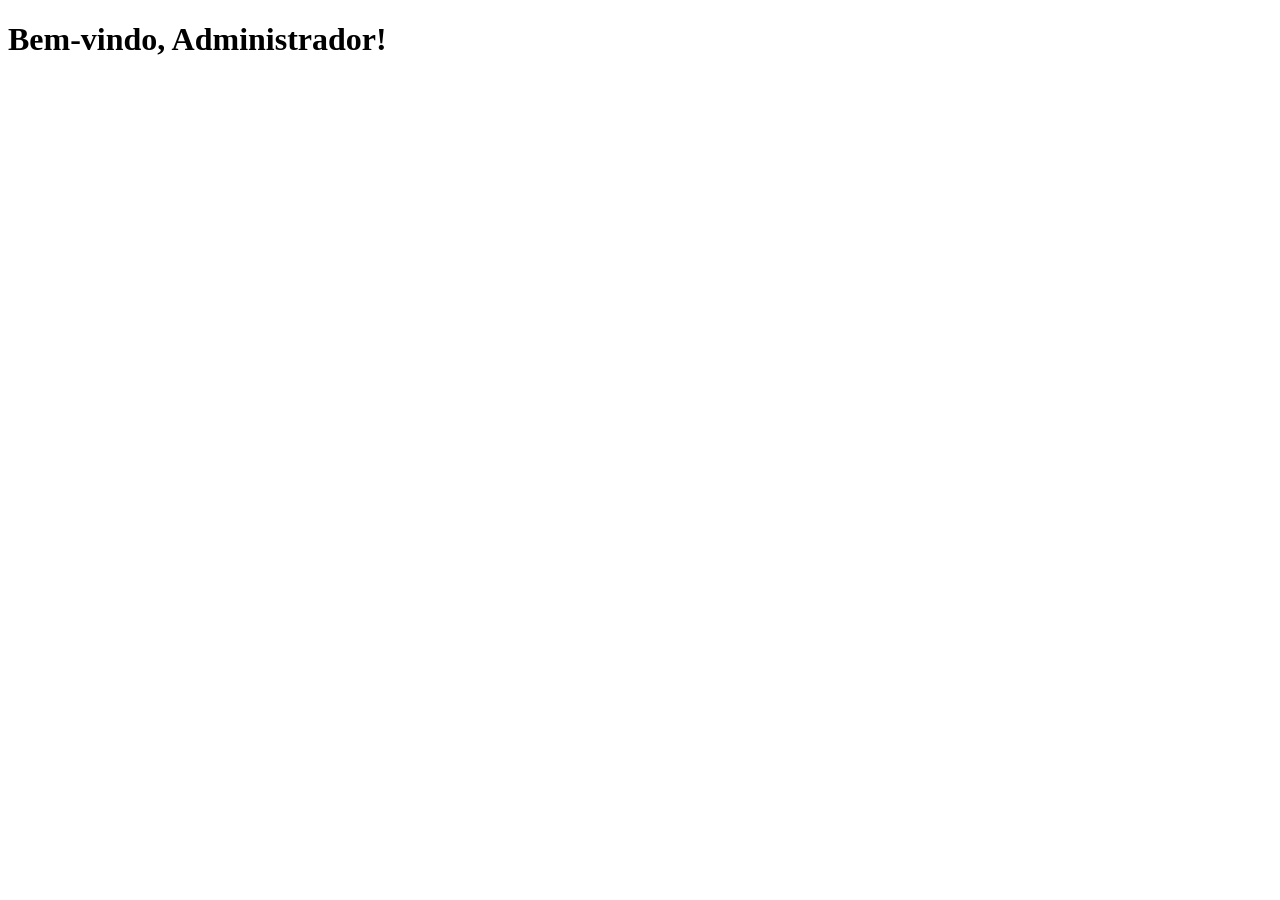
==== admin.html @ da20b6e7 "Atualiza com favicon e login funcional" ====
<!DOCTYPE html>
<html lang="pt-BR">
<head>
    <meta charset="UTF-8">
    <title>Painel FREEGOAT</title>
    <link rel="icon" type="image/x-icon" href="favicon.ico">
</head>
<body>
    <h1>Bem-vindo, Administrador!</h1>
</body>
</html>
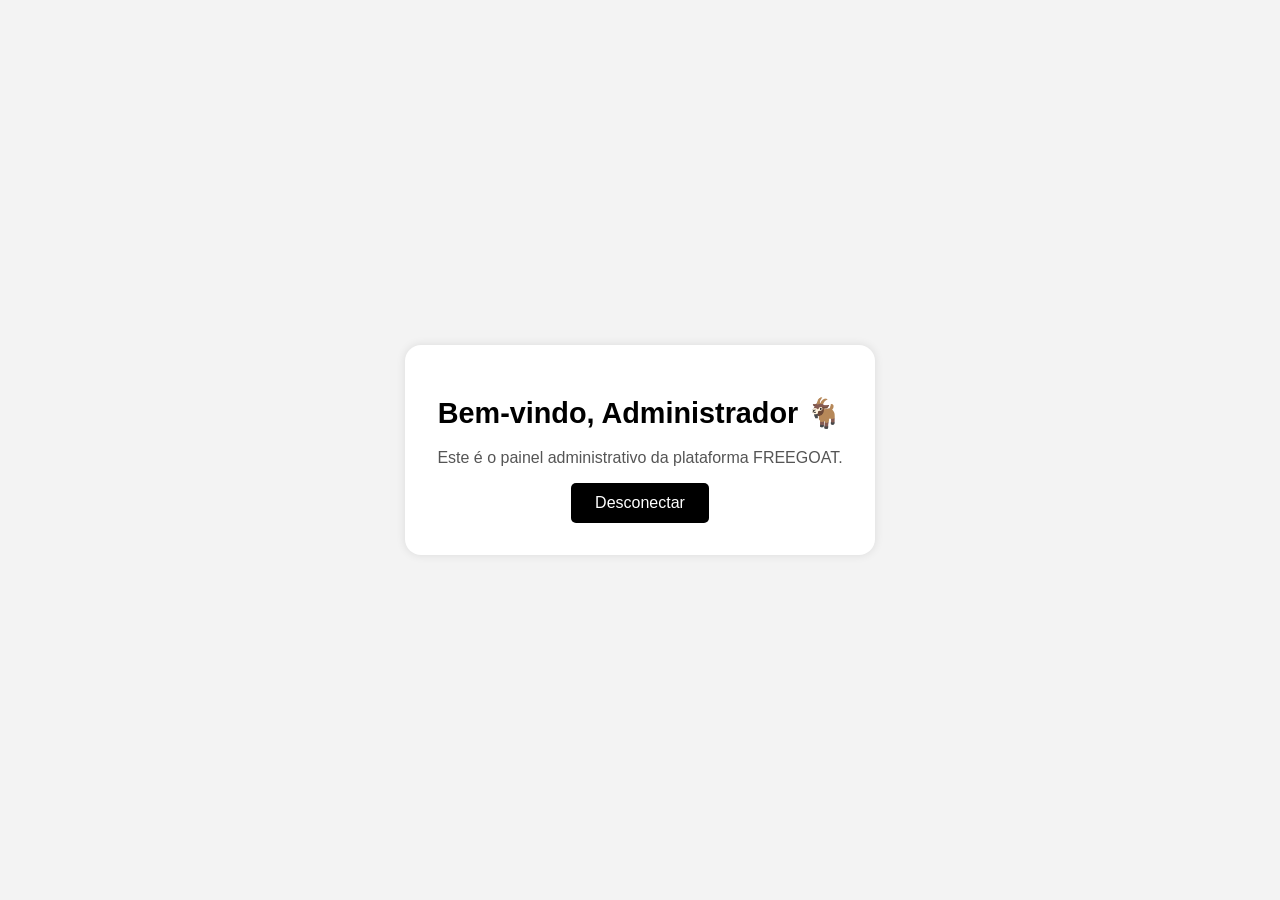
==== commit bbb939bd: "Atualiza painel admin com design profissional e login seguro" ====
--- a/admin.html
+++ b/admin.html
@@ -1,12 +1,75 @@
-
 <!DOCTYPE html>
-<html lang="pt-BR">
+<html lang="pt-br">
 <head>
-    <meta charset="UTF-8">
-    <title>Painel FREEGOAT</title>
-    <link rel="icon" type="image/x-icon" href="favicon.ico">
+  <meta charset="UTF-8" />
+  <meta name="viewport" content="width=device-width, initial-scale=1.0"/>
+  <title>FREEGOAT Admin</title>
+  <link rel="icon" type="image/x-icon" href="favicon.ico" />
+  <style>
+    body {
+      font-family: sans-serif;
+      background-color: #f3f3f3;
+      margin: 0;
+      padding: 0;
+      display: flex;
+      flex-direction: column;
+      align-items: center;
+      justify-content: center;
+      height: 100vh;
+    }
+    .card {
+      background: white;
+      padding: 2rem;
+      border-radius: 1rem;
+      box-shadow: 0 0 10px rgba(0,0,0,0.1);
+      text-align: center;
+    }
+    h1 {
+      font-size: 1.8rem;
+    }
+    p {
+      color: #555;
+    }
+    button {
+      background-color: black;
+      color: white;
+      padding: 0.7rem 1.5rem;
+      border: none;
+      border-radius: 5px;
+      font-size: 1rem;
+      cursor: pointer;
+    }
+    button:hover {
+      background-color: #333;
+    }
+  </style>
 </head>
 <body>
-    <h1>Bem-vindo, Administrador!</h1>
+  <div class="card">
+    <h1>Bem-vindo, Administrador 🐐</h1>
+    <p>Este é o painel administrativo da plataforma FREEGOAT.</p>
+    <button onclick="logout()">Desconectar</button>
+  </div>
+
+  <script>
+    function logout() {
+      localStorage.removeItem("wallet");
+      window.location.href = "index.html";
+    }
+
+    window.addEventListener("DOMContentLoaded", async () => {
+      const wallet = localStorage.getItem("wallet");
+      const res = await fetch("https://freegoat-backend.onrender.com/adminLogin", {
+        method: "POST",
+        headers: { "Content-Type": "application/json" },
+        body: JSON.stringify({ wallet }),
+      });
+      const data = await res.json();
+      if (!data.success) {
+        alert("Acesso não autorizado.");
+        window.location.href = "index.html";
+      }
+    });
+  </script>
 </body>
-</html>
+</html>
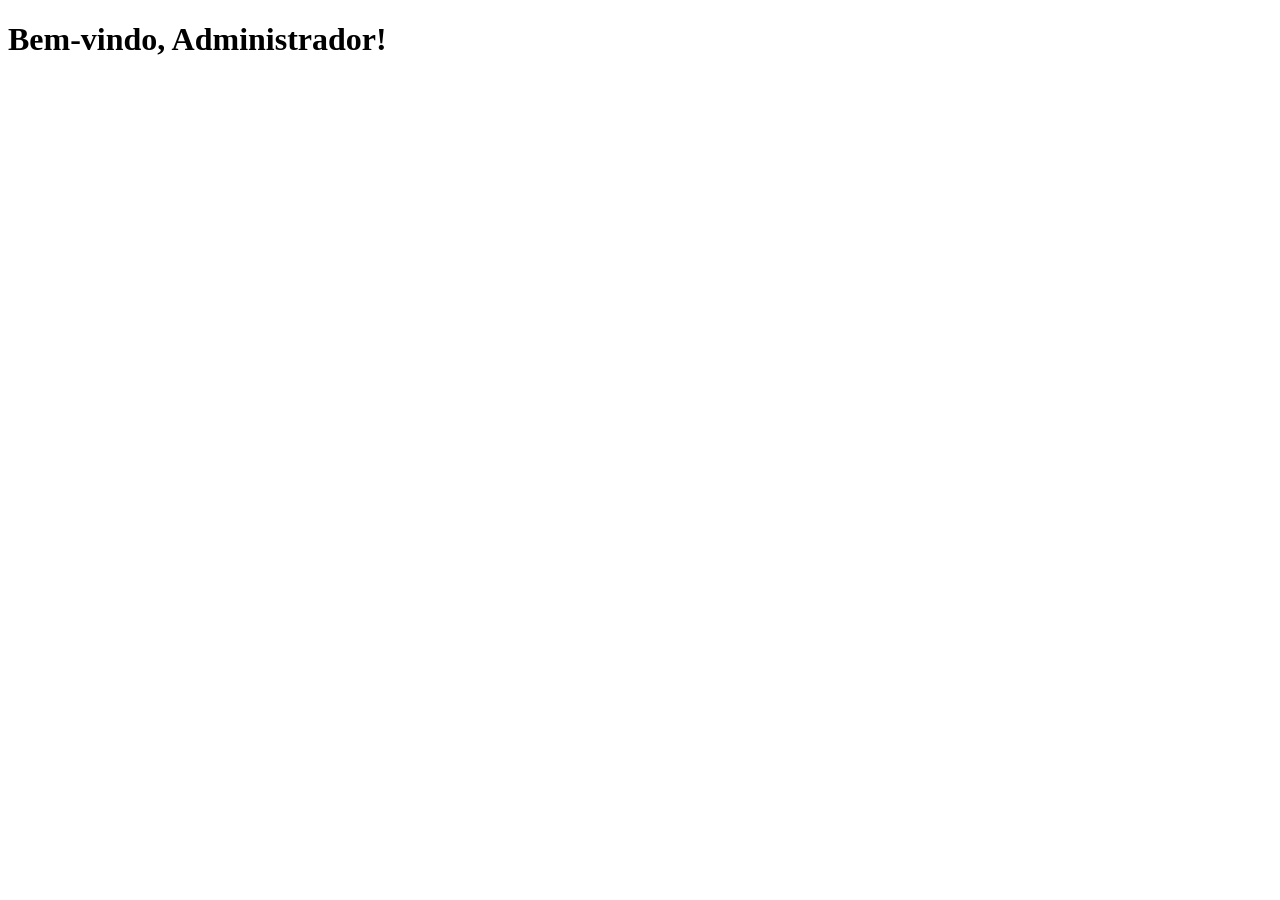
==== commit ca793791: "Publica versão segura com login obrigatório e layout aprimorado" ====
--- a/admin.html
+++ b/admin.html
@@ -1,75 +1,12 @@
+
 <!DOCTYPE html>
-<html lang="pt-br">
+<html lang="pt-BR">
 <head>
-  <meta charset="UTF-8" />
-  <meta name="viewport" content="width=device-width, initial-scale=1.0"/>
-  <title>FREEGOAT Admin</title>
-  <link rel="icon" type="image/x-icon" href="favicon.ico" />
-  <style>
-    body {
-      font-family: sans-serif;
-      background-color: #f3f3f3;
-      margin: 0;
-      padding: 0;
-      display: flex;
-      flex-direction: column;
-      align-items: center;
-      justify-content: center;
-      height: 100vh;
-    }
-    .card {
-      background: white;
-      padding: 2rem;
-      border-radius: 1rem;
-      box-shadow: 0 0 10px rgba(0,0,0,0.1);
-      text-align: center;
-    }
-    h1 {
-      font-size: 1.8rem;
-    }
-    p {
-      color: #555;
-    }
-    button {
-      background-color: black;
-      color: white;
-      padding: 0.7rem 1.5rem;
-      border: none;
-      border-radius: 5px;
-      font-size: 1rem;
-      cursor: pointer;
-    }
-    button:hover {
-      background-color: #333;
-    }
-  </style>
+    <meta charset="UTF-8">
+    <title>Painel FREEGOAT</title>
+    <link rel="icon" type="image/x-icon" href="favicon.ico">
 </head>
 <body>
-  <div class="card">
-    <h1>Bem-vindo, Administrador 🐐</h1>
-    <p>Este é o painel administrativo da plataforma FREEGOAT.</p>
-    <button onclick="logout()">Desconectar</button>
-  </div>
-
-  <script>
-    function logout() {
-      localStorage.removeItem("wallet");
-      window.location.href = "index.html";
-    }
-
-    window.addEventListener("DOMContentLoaded", async () => {
-      const wallet = localStorage.getItem("wallet");
-      const res = await fetch("https://freegoat-backend.onrender.com/adminLogin", {
-        method: "POST",
-        headers: { "Content-Type": "application/json" },
-        body: JSON.stringify({ wallet }),
-      });
-      const data = await res.json();
-      if (!data.success) {
-        alert("Acesso não autorizado.");
-        window.location.href = "index.html";
-      }
-    });
-  </script>
+    <h1>Bem-vindo, Administrador!</h1>
 </body>
-</html>+</html>
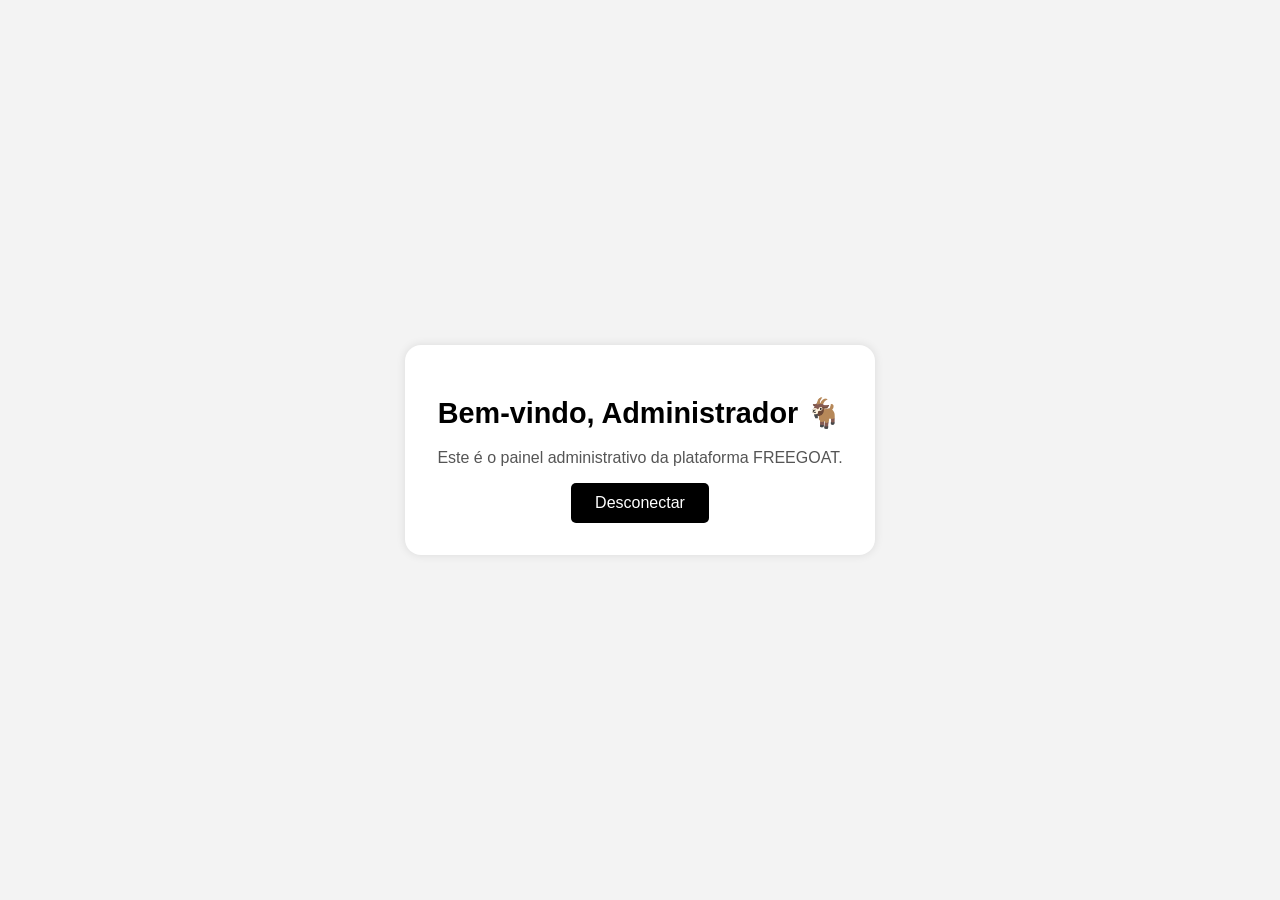
==== commit 94723332: "Publica versão final com design ajustado e login seguro" ====
--- a/admin.html
+++ b/admin.html
@@ -1,12 +1,75 @@
-
 <!DOCTYPE html>
-<html lang="pt-BR">
+<html lang="pt-br">
 <head>
-    <meta charset="UTF-8">
-    <title>Painel FREEGOAT</title>
-    <link rel="icon" type="image/x-icon" href="favicon.ico">
+  <meta charset="UTF-8" />
+  <meta name="viewport" content="width=device-width, initial-scale=1.0"/>
+  <title>FREEGOAT Admin</title>
+  <link rel="icon" type="image/x-icon" href="favicon.ico" />
+  <style>
+    body {
+      font-family: sans-serif;
+      background-color: #f3f3f3;
+      margin: 0;
+      padding: 0;
+      display: flex;
+      flex-direction: column;
+      align-items: center;
+      justify-content: center;
+      height: 100vh;
+    }
+    .card {
+      background: white;
+      padding: 2rem;
+      border-radius: 1rem;
+      box-shadow: 0 0 10px rgba(0,0,0,0.1);
+      text-align: center;
+    }
+    h1 {
+      font-size: 1.8rem;
+    }
+    p {
+      color: #555;
+    }
+    button {
+      background-color: black;
+      color: white;
+      padding: 0.7rem 1.5rem;
+      border: none;
+      border-radius: 5px;
+      font-size: 1rem;
+      cursor: pointer;
+    }
+    button:hover {
+      background-color: #333;
+    }
+  </style>
 </head>
 <body>
-    <h1>Bem-vindo, Administrador!</h1>
+  <div class="card">
+    <h1>Bem-vindo, Administrador 🐐</h1>
+    <p>Este é o painel administrativo da plataforma FREEGOAT.</p>
+    <button onclick="logout()">Desconectar</button>
+  </div>
+
+  <script>
+    function logout() {
+      localStorage.removeItem("wallet");
+      window.location.href = "index.html";
+    }
+
+    window.addEventListener("DOMContentLoaded", async () => {
+      const wallet = localStorage.getItem("wallet");
+      const res = await fetch("https://freegoat-backend.onrender.com/adminLogin", {
+        method: "POST",
+        headers: { "Content-Type": "application/json" },
+        body: JSON.stringify({ wallet }),
+      });
+      const data = await res.json();
+      if (!data.success) {
+        alert("Acesso não autorizado.");
+        window.location.href = "index.html";
+      }
+    });
+  </script>
 </body>
-</html>
+</html>
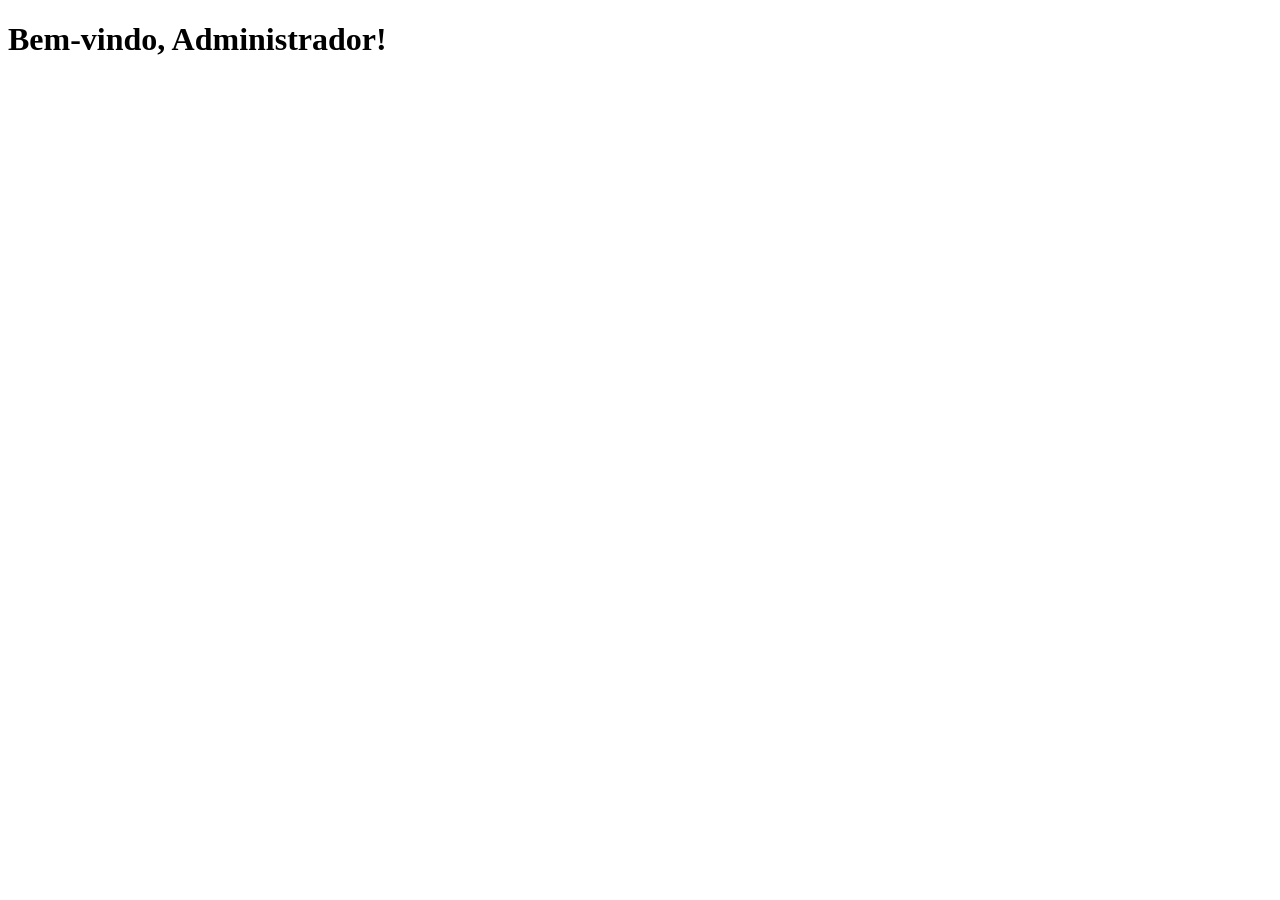
==== commit 668a2336: "Publica versão final com design ajustado e login seguro" ====
--- a/admin.html
+++ b/admin.html
@@ -1,75 +1,12 @@
+
 <!DOCTYPE html>
-<html lang="pt-br">
+<html lang="pt-BR">
 <head>
-  <meta charset="UTF-8" />
-  <meta name="viewport" content="width=device-width, initial-scale=1.0"/>
-  <title>FREEGOAT Admin</title>
-  <link rel="icon" type="image/x-icon" href="favicon.ico" />
-  <style>
-    body {
-      font-family: sans-serif;
-      background-color: #f3f3f3;
-      margin: 0;
-      padding: 0;
-      display: flex;
-      flex-direction: column;
-      align-items: center;
-      justify-content: center;
-      height: 100vh;
-    }
-    .card {
-      background: white;
-      padding: 2rem;
-      border-radius: 1rem;
-      box-shadow: 0 0 10px rgba(0,0,0,0.1);
-      text-align: center;
-    }
-    h1 {
-      font-size: 1.8rem;
-    }
-    p {
-      color: #555;
-    }
-    button {
-      background-color: black;
-      color: white;
-      padding: 0.7rem 1.5rem;
-      border: none;
-      border-radius: 5px;
-      font-size: 1rem;
-      cursor: pointer;
-    }
-    button:hover {
-      background-color: #333;
-    }
-  </style>
+    <meta charset="UTF-8">
+    <title>Painel FREEGOAT</title>
+    <link rel="icon" type="image/x-icon" href="favicon.ico">
 </head>
 <body>
-  <div class="card">
-    <h1>Bem-vindo, Administrador 🐐</h1>
-    <p>Este é o painel administrativo da plataforma FREEGOAT.</p>
-    <button onclick="logout()">Desconectar</button>
-  </div>
-
-  <script>
-    function logout() {
-      localStorage.removeItem("wallet");
-      window.location.href = "index.html";
-    }
-
-    window.addEventListener("DOMContentLoaded", async () => {
-      const wallet = localStorage.getItem("wallet");
-      const res = await fetch("https://freegoat-backend.onrender.com/adminLogin", {
-        method: "POST",
-        headers: { "Content-Type": "application/json" },
-        body: JSON.stringify({ wallet }),
-      });
-      const data = await res.json();
-      if (!data.success) {
-        alert("Acesso não autorizado.");
-        window.location.href = "index.html";
-      }
-    });
-  </script>
+    <h1>Bem-vindo, Administrador!</h1>
 </body>
-</html>+</html>
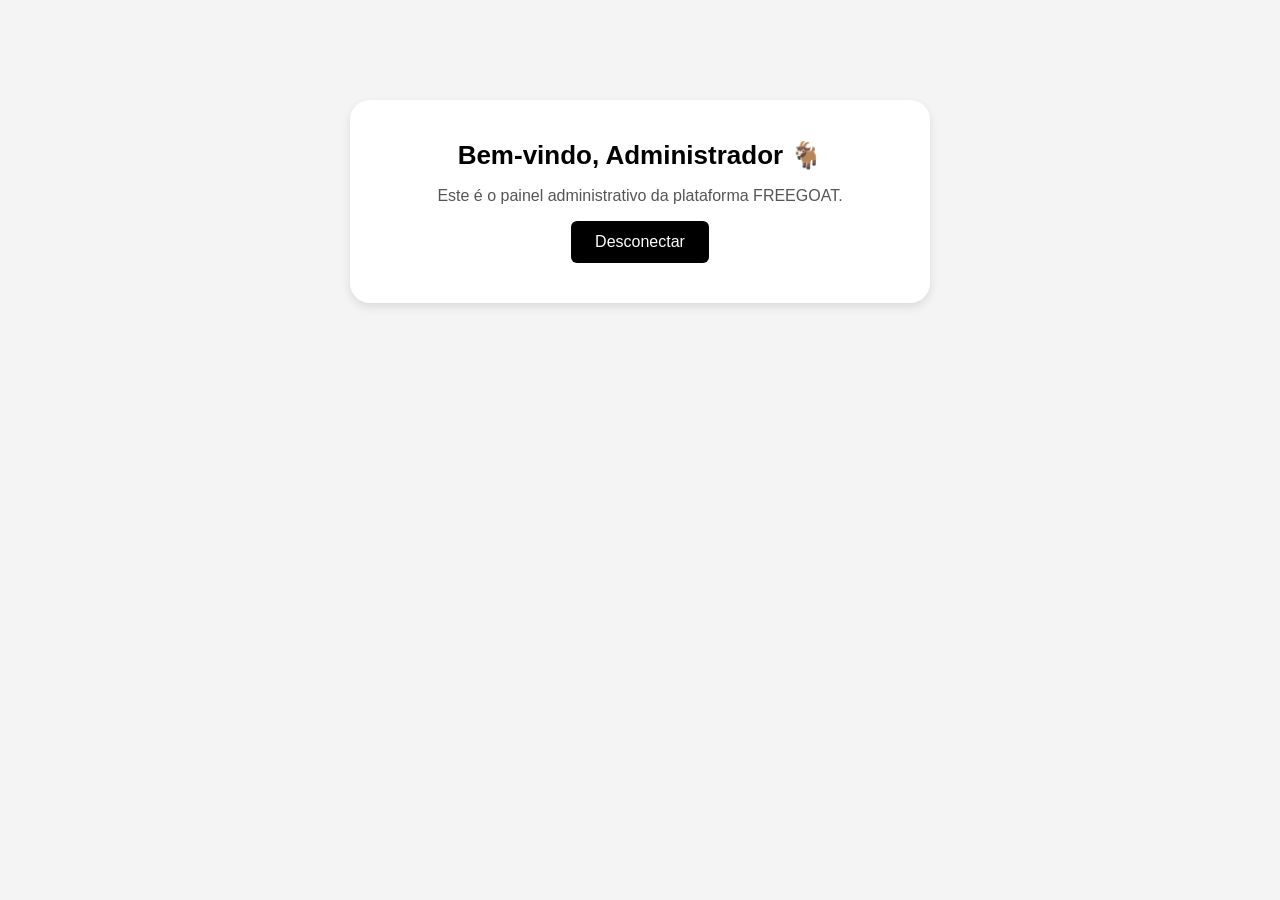
==== commit e4f38584: "Atualiza painel com login seguro" ====
--- a/admin.html
+++ b/admin.html
@@ -1,12 +1,56 @@
-
 <!DOCTYPE html>
 <html lang="pt-BR">
 <head>
-    <meta charset="UTF-8">
-    <title>Painel FREEGOAT</title>
-    <link rel="icon" type="image/x-icon" href="favicon.ico">
+  <meta charset="UTF-8" />
+  <meta name="viewport" content="width=device-width, initial-scale=1.0" />
+  <title>Admin - FREEGOAT</title>
+  <link rel="icon" href="favicon.ico" type="image/x-icon" />
+  <style>
+    body {
+      margin: 0;
+      padding: 0;
+      background-color: #f4f4f4;
+      font-family: Arial, sans-serif;
+    }
+    .container {
+      max-width: 500px;
+      margin: 100px auto;
+      padding: 40px;
+      background-color: white;
+      border-radius: 20px;
+      text-align: center;
+      box-shadow: 0 4px 10px rgba(0, 0, 0, 0.1);
+    }
+    h1 {
+      margin: 0;
+      font-size: 26px;
+    }
+    p {
+      color: #555;
+      margin: 16px 0;
+    }
+    button {
+      padding: 12px 24px;
+      font-size: 16px;
+      background-color: black;
+      color: white;
+      border: none;
+      border-radius: 6px;
+      cursor: pointer;
+    }
+  </style>
 </head>
 <body>
-    <h1>Bem-vindo, Administrador!</h1>
+  <div class="container">
+    <h1>Bem-vindo, Administrador 🐐</h1>
+    <p>Este é o painel administrativo da plataforma FREEGOAT.</p>
+    <button onclick="logout()">Desconectar</button>
+  </div>
+
+  <script>
+    function logout() {
+      window.location.href = "index.html";
+    }
+  </script>
 </body>
 </html>
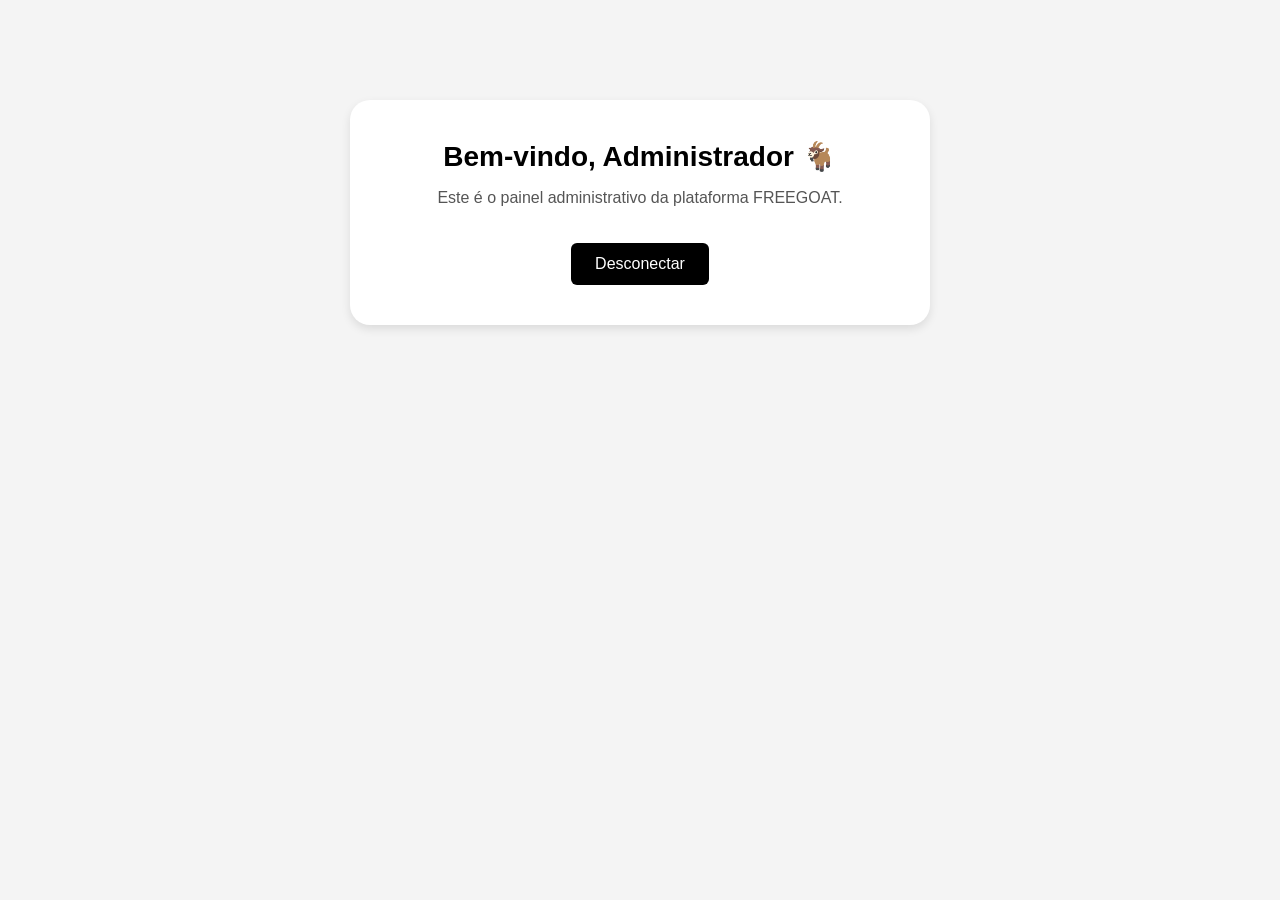
==== commit 1abb6d5e: "Corrigir botão único de logout no painel admin FREEGOAT" ====
--- a/admin.html
+++ b/admin.html
@@ -1,10 +1,11 @@
+
 <!DOCTYPE html>
 <html lang="pt-BR">
 <head>
   <meta charset="UTF-8" />
   <meta name="viewport" content="width=device-width, initial-scale=1.0" />
-  <title>Admin - FREEGOAT</title>
-  <link rel="icon" href="favicon.ico" type="image/x-icon" />
+  <title>FREEGOAT</title>
+  <link rel="icon" type="image/x-icon" href="favicon.ico">
   <style>
     body {
       margin: 0;
@@ -23,7 +24,7 @@
     }
     h1 {
       margin: 0;
-      font-size: 26px;
+      font-size: 28px;
     }
     p {
       color: #555;
@@ -37,20 +38,25 @@
       border: none;
       border-radius: 6px;
       cursor: pointer;
+      margin-top: 20px;
     }
   </style>
 </head>
 <body>
   <div class="container">
-    <h1>Bem-vindo, Administrador 🐐</h1>
+    <h1><strong>Bem-vindo, Administrador 🐐</strong></h1>
     <p>Este é o painel administrativo da plataforma FREEGOAT.</p>
-    <button onclick="logout()">Desconectar</button>
+    <button id="logoutBtn">Desconectar</button>
   </div>
 
   <script>
-    function logout() {
+    const logoutBtn = document.getElementById("logoutBtn");
+
+    logoutBtn.addEventListener("click", () => {
+      localStorage.removeItem("walletAddress");
+      alert("Você se desconectou com sucesso.");
       window.location.href = "index.html";
-    }
+    });
   </script>
 </body>
 </html>
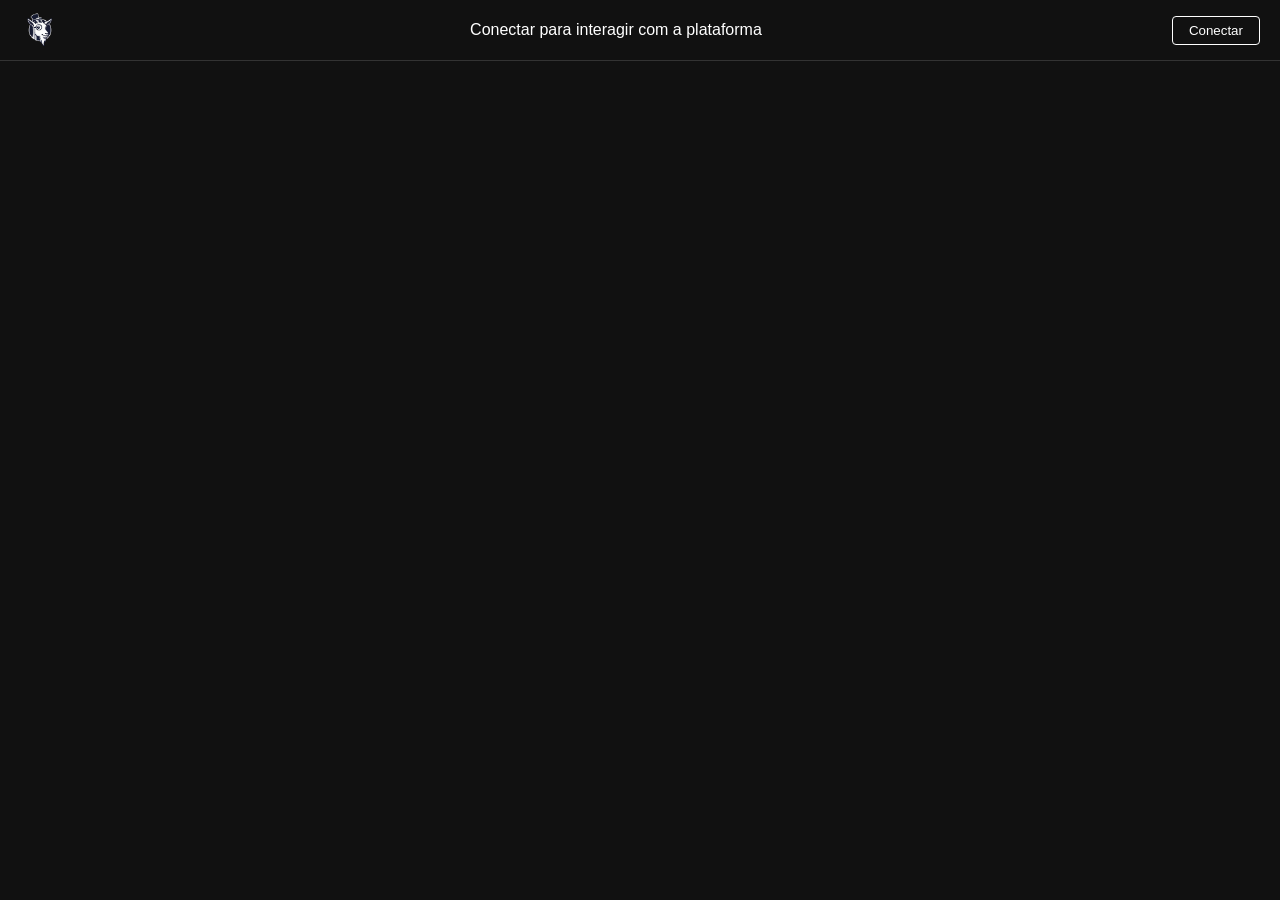
==== commit 55d0cb67: "Novo painel admin protegido por wallet e visual integrado" ====
--- a/admin.html
+++ b/admin.html
@@ -4,59 +4,29 @@
 <head>
   <meta charset="UTF-8" />
   <meta name="viewport" content="width=device-width, initial-scale=1.0" />
-  <title>FREEGOAT</title>
-  <link rel="icon" type="image/x-icon" href="favicon.ico">
-  <style>
-    body {
-      margin: 0;
-      padding: 0;
-      background-color: #f4f4f4;
-      font-family: Arial, sans-serif;
-    }
-    .container {
-      max-width: 500px;
-      margin: 100px auto;
-      padding: 40px;
-      background-color: white;
-      border-radius: 20px;
-      text-align: center;
-      box-shadow: 0 4px 10px rgba(0, 0, 0, 0.1);
-    }
-    h1 {
-      margin: 0;
-      font-size: 28px;
-    }
-    p {
-      color: #555;
-      margin: 16px 0;
-    }
-    button {
-      padding: 12px 24px;
-      font-size: 16px;
-      background-color: black;
-      color: white;
-      border: none;
-      border-radius: 6px;
-      cursor: pointer;
-      margin-top: 20px;
-    }
-  </style>
+  <title>FREEGOAT - Admin</title>
+  <link rel="stylesheet" href="style.css" />
 </head>
 <body>
-  <div class="container">
-    <h1><strong>Bem-vindo, Administrador 🐐</strong></h1>
-    <p>Este é o painel administrativo da plataforma FREEGOAT.</p>
-    <button id="logoutBtn">Desconectar</button>
-  </div>
+  <header>
+    <img src="logo/freegoat-logo.png" alt="FREEGOAT Logo" class="header-logo">
+    <span id="platform-status">Você está interagindo com a plataforma</span>
+    <span class="admin-indicator">Administrador</span>
+  </header>
+
+  <main style="padding: 100px 20px 40px; text-align: center;">
+    <h1>Painel de Administração 🐐</h1>
+    <p>Em breve você poderá visualizar usuários, gerenciar NFTs e configurar o ecossistema FREEGOAT.</p>
+  </main>
 
   <script>
-    const logoutBtn = document.getElementById("logoutBtn");
+    const wallet = localStorage.getItem("walletAddress");
+    const adminWallet = "DvfKW8vupWzuAH58P6Tws87FpZNUUpfeqbidNRgev6m9";
 
-    logoutBtn.addEventListener("click", () => {
-      localStorage.removeItem("walletAddress");
-      alert("Você se desconectou com sucesso.");
+    if (wallet !== adminWallet) {
+      alert("Acesso negado. Você não é o administrador.");
       window.location.href = "index.html";
-    });
+    }
   </script>
 </body>
 </html>
--- a/style.css
+++ b/style.css
@@ -0,0 +1,71 @@
+
+body {
+  margin: 0;
+  font-family: Arial, sans-serif;
+  background-color: #111;
+  color: #fff;
+}
+header {
+  display: flex;
+  justify-content: space-between;
+  align-items: center;
+  background-color: #111;
+  padding: 10px 20px;
+  border-bottom: 1px solid #333;
+}
+.header-logo {
+  height: 40px;
+}
+.header-button {
+  padding: 6px 16px;
+  background: none;
+  color: white;
+  border: 1px solid white;
+  border-radius: 4px;
+  cursor: pointer;
+}
+.modal {
+  position: fixed;
+  top: 0;
+  left: 0;
+  height: 100%;
+  width: 100%;
+  background-color: rgba(0, 0, 0, 0.8);
+  display: flex;
+  justify-content: center;
+  align-items: center;
+}
+.modal.hidden {
+  display: none;
+}
+.modal-content {
+  background-color: #1e1e1e;
+  padding: 30px;
+  border-radius: 10px;
+  text-align: center;
+  max-width: 400px;
+  width: 90%;
+  box-shadow: 0 0 10px #000;
+}
+.modal-logo {
+  height: 60px;
+  margin-bottom: 15px;
+}
+.wallet-button {
+  display: flex;
+  align-items: center;
+  justify-content: center;
+  gap: 12px;
+  margin: 10px 0;
+  padding: 10px 18px;
+  border-radius: 10px;
+  background-color: #fff;
+  color: #000;
+  font-weight: bold;
+  border: none;
+  width: 100%;
+  cursor: pointer;
+}
+.wallet-icon {
+  height: 24px;
+}
